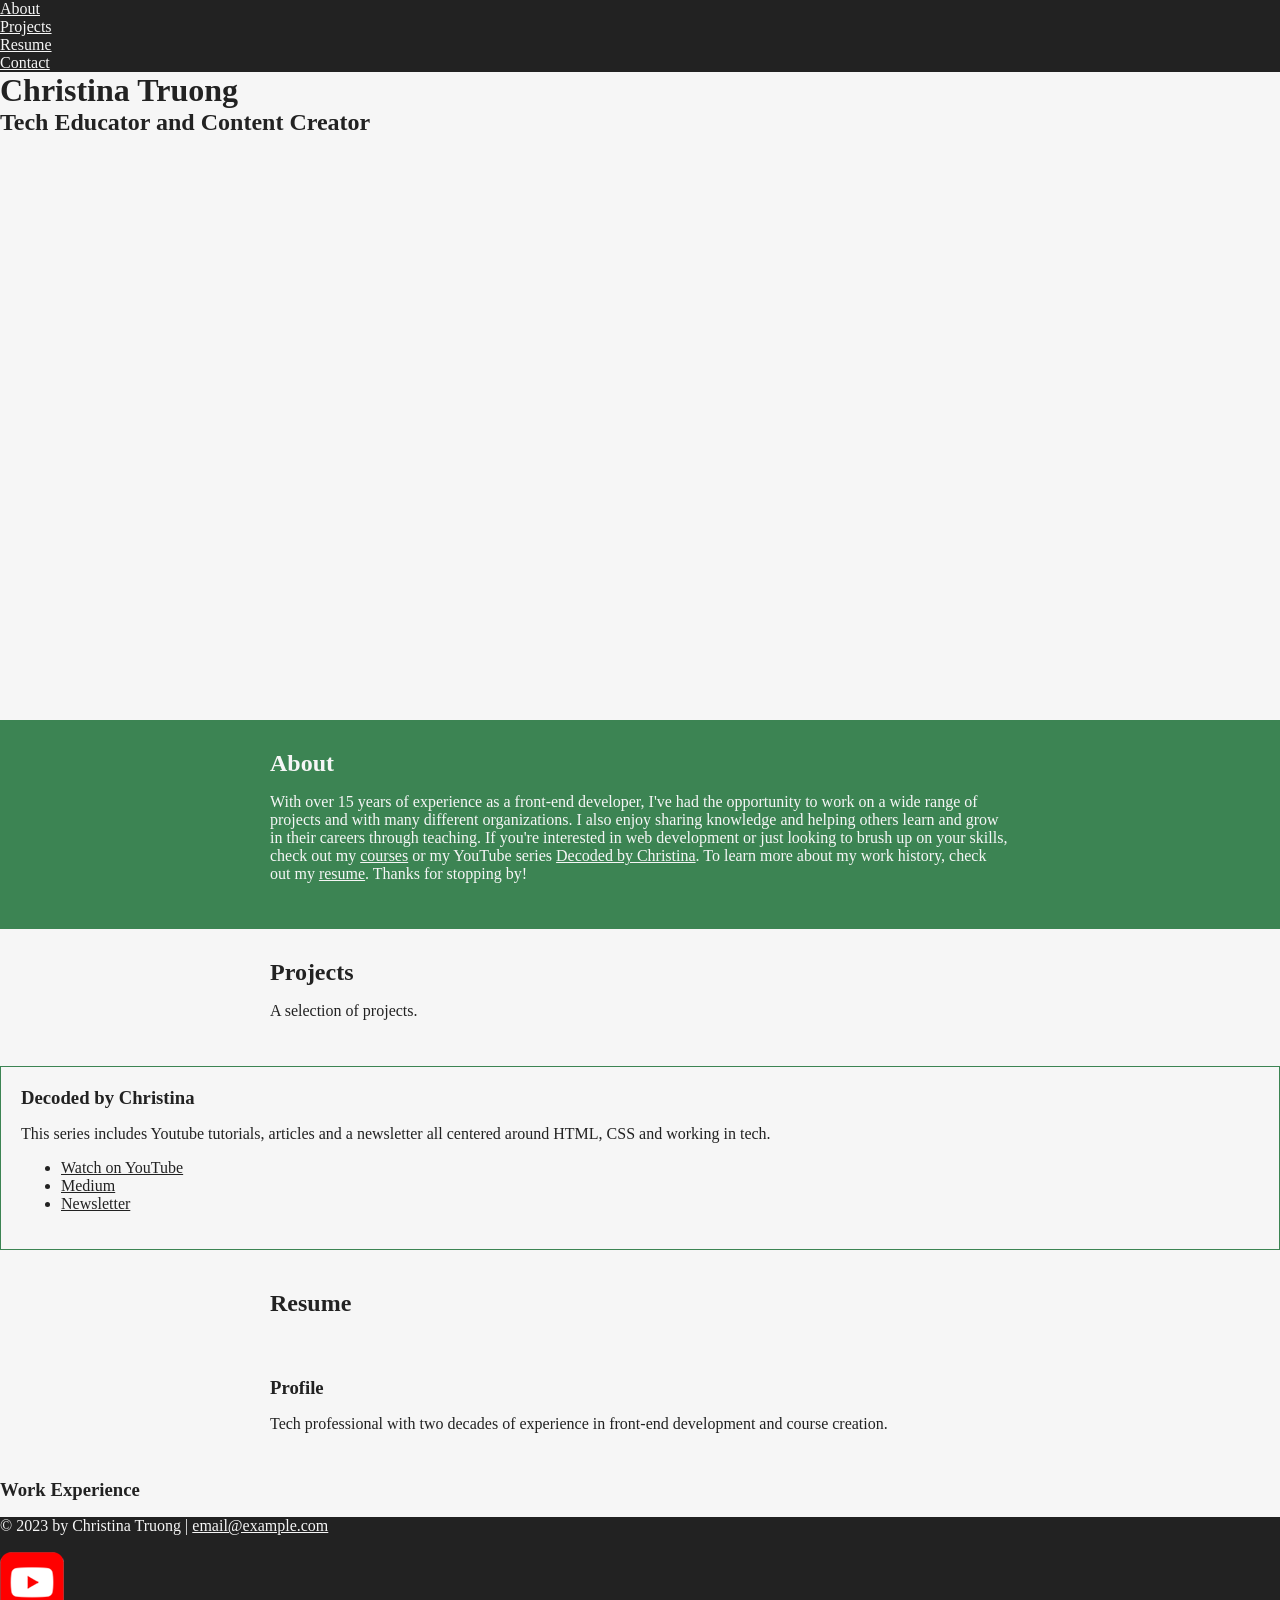
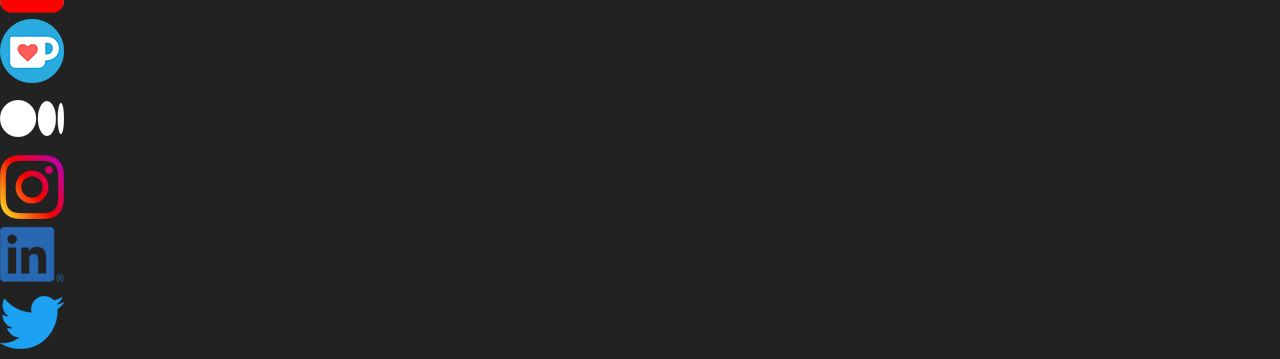
==== index.html @ a8a1fe9c "Added correct links for navigation." ====
<!doctype html>
<html lang="en">
  <head>
    <meta charset="UTF-8" />
    <meta name="viewport" content="width=device-width, initial-scale=1.0" />
    <title>Christina Truong, Tech Educator and Content Creator</title>
    <link rel="stylesheet" href="css/styles.css" />
  </head>
  <body class="home">
    <!-- //  INTRO  // -->
    <header>
      <!-- Start content edits below this line. -->
      <!-- Navigation -->
      <nav class="bg-dark">
        <!-- Your navigation links go here -->
        <ul class="list-reset">
          <li><a href="#about">About</a></li>
          <li><a href="#projects">Projects</a></li>
          <li><a href="#resume">Resume</a></li>
          <li><a href="#contact">Contact</a></li>
        </ul>
      </nav>
      <h1>Christina Truong</h1>
      <h2>Tech Educator and Content Creator</h2>

      <!-- End content edits here. -->
    </header>

    <!-- //  ABOUT ME  // -->
    <main>
      <section id="about" class="bg-primary">
        <div class="content-wrap">
          <h2>About</h2>
          <p>
            With over 15 years of experience as a front-end developer, I've had
            the opportunity to work on a wide range of projects and with many
            different organizations. I also enjoy sharing knowledge and helping
            others learn and grow in their careers through teaching. If you're
            interested in web development or just looking to brush up on your
            skills, check out my
            <a href="https://christinatruong.com/courses/" target="_blank"
              >courses</a
            >
            or my YouTube series
            <a href="https://www.youtube.com/@madebychristina" target="_blank"
              >Decoded by Christina</a
            >. To learn more about my work history, check out my
            <a href="resume.html"> resume</a>. Thanks for stopping by!
          </p>
        </div>
      </section>
    </main>
    <!--// projects //-->
    <section id="projects" class="content-wrap">
      <h2>Projects</h2>
      <p>A selection of projects.</p>
    </section>
    <!-- Project 1-->
    <section class="project-item">
      <imag
        srcset="images/project-decoded-youtube-500px.png,
    images/project-decoded-youtube-1000px.png 2x"
        src="images/project-decoded-youtube-500px.png"
        alt="Screenshot of my courses page"
      />
      <h3>Decoded by Christina</h3>
      <p>
        This series includes Youtube tutorials, articles and a newsletter all
        centered around HTML, CSS and working in tech.
      </p>
      <ul>
        <li>
          <a href="https://www.youtube.com/@madebychristina" target="_blank"
            >Watch on YouTube</a
          >
        </li>
        <li>
          <a href="https://medium.com/@christinatruong" target="_blank"
            >Medium</a
          >
        </li>
        <li>
          <a href="https://christinatruong.com/newsletter/" target="_blank"
            >Newsletter</a
          >
        </li>
      </ul>
    </section>
    <!--resume-->
    <section id="resume" class="bg-light content-wrap">
      <h2>Resume</h2>
    </section>
    <!--Profile-->
    <section id="profile" class="content-wrap">
      <h3>Profile</h3>
      <p>
        Tech professional with two decades of experience in front-end
        development and course creation.
      </p>
    </section>
    <!--work experience-->
    <section>
      <h3>Work Experience</h3>
    </section>

    <!-- //  FOOTER INFO, SOCIAL MEDIA  // -->
    <footer class="bg-dark">
      <p>
        © 2023 by Christina Truong |
        <a href="mailto:email@example.com">email@example.com</a>
      </p>

      <ul class="list-reset">
        <li>
          <a href="https://www.youtube.com/@madebychristina" target="_blank"
            ><img src="images/icon-logo-youtube.png" alt="My YouTube channel"
          /></a>
        </li>
        <li>
          <a href="https://ko-fi.com/christinatruong" target="_blank"
            ><img src="images/icon-logo-ko-fi.png" alt="My Ko-Fi homepage"
          /></a>
        </li>
        <li>
          <a href="https://medium.com/@christinatruong" target="_blank"
            ><img src="images/icon-logo-medium.png" alt="My Medium homepage"
          /></a>
        </li>
        <li>
          <a
            href="https://www.instagram.com/christina.is.online/"
            target="_blank"
            ><img src="images/icon-logo-instagram.png" alt="My Instagram"
          /></a>
        </li>
        <li>
          <a href="https://ca.linkedin.com/in/christinatruong" target="_blank"
            ><img src="images/icon-logo-linkedin.png" alt="My LinkedIn profile"
          /></a>
        </li>
        <li>
          <a href="https://twitter.com/christinatruong" target="_blank"
            ><img src="images/icon-logo-twitter.png" alt="My Twitter profile"
          /></a>
        </li>
      </ul>
    </footer>
  </body>
</html>
---- css/styles.css ----
/*
COLOR PALETTE

Dark green    #3c8453
Sandy beige   #bcaa96
Dark gray     #222222
Light gray    #d3d4d6
Off-white     #f6f6f6
*/

/* GLOBAL STYLES 
------------------------------------*/
/* Alternative box model */
html {
    box-sizing: border-box;
    height: 100%;
}

*,
*::before,
*::after {
    box-sizing: inherit;
}

body {
    margin: 0;
    padding: 0;
    height: 100%;
}
:root {
    --color-primary: #3c8453;
    --color-secondary: #bcaa96;
    --color-dark: #222222;
    --color-gray: #d3d4d6;
    --color-light: #f6f6f6;
}
    body {
        background: var(--color-light);
        color: var(--color-dark);
}
a {
    color: var(--color-dark);
}
.bg-dark {                            
    background: var(--color-dark);   
    color: var(--color-light);       
}
.bg-light {                         
    background: var(--color-light);  
    color: var(--color-dark);
}
.bg-primary {                         
    background: var(--color-primary); 
    color: var(--color-light);       
}

.bg-dark a,                          
.bg-primary a {                       
    color: var(--color-light);
}
.list-reset {
    list-style-type: none;
    margin: 0;
    padding: 0;
}
.content-wrap {
    max-width: 800px;
    margin: 0 auto;
    padding: 30px;
}
h1,
h2,
h3,
h4 {
    margin: 0;
}

/* HOME
------------------------------------*/
.home header {
    height: 80%;
    background-position: top right;
    background-size: cover;
}


/* RESUME
------------------------------------*/

/* Profile
------------------------------------*/


/* Projects
------------------------------------*/
.project-item {
    border: 1px solid var(--color-primary);
    padding: 20px;
    margin-bottom: 10px;
}

/* Work Experience
------------------------------------*/

/* Education
------------------------------------*/


/* FOOTER
------------------------------------*/
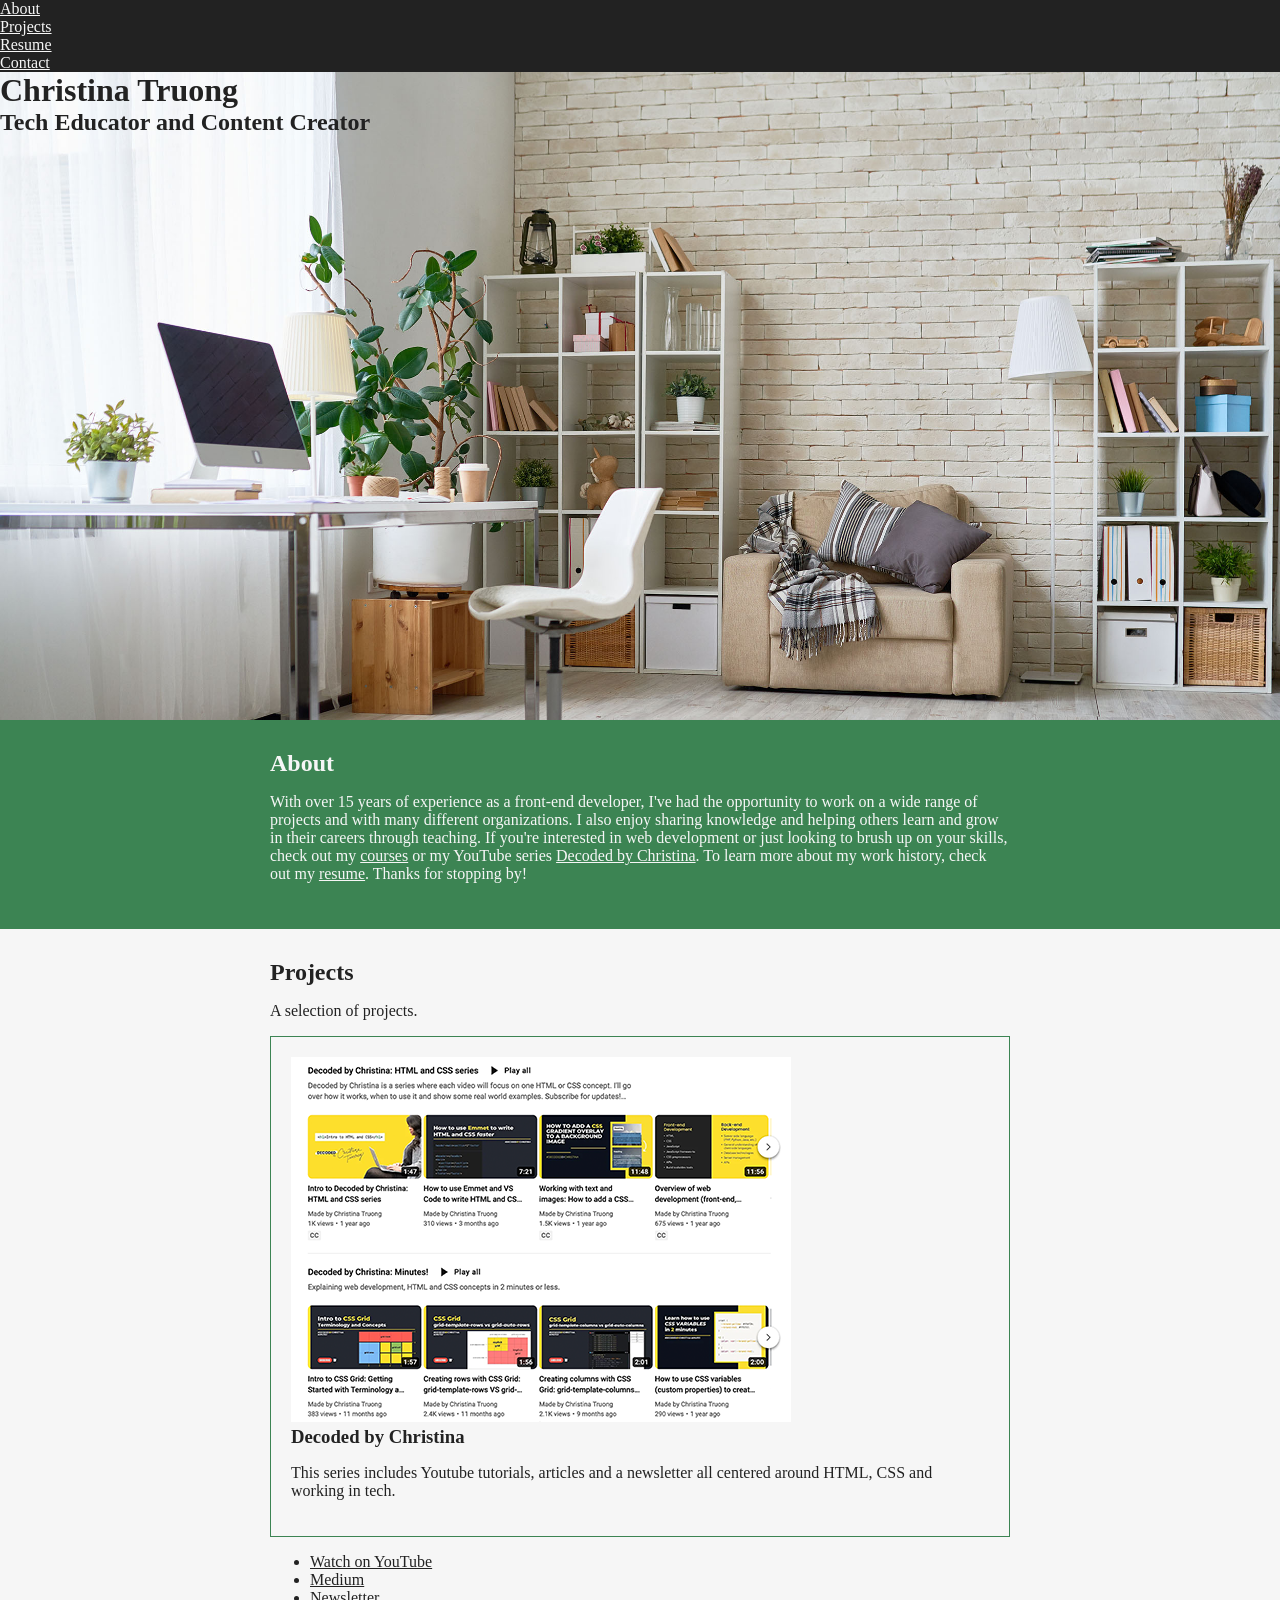
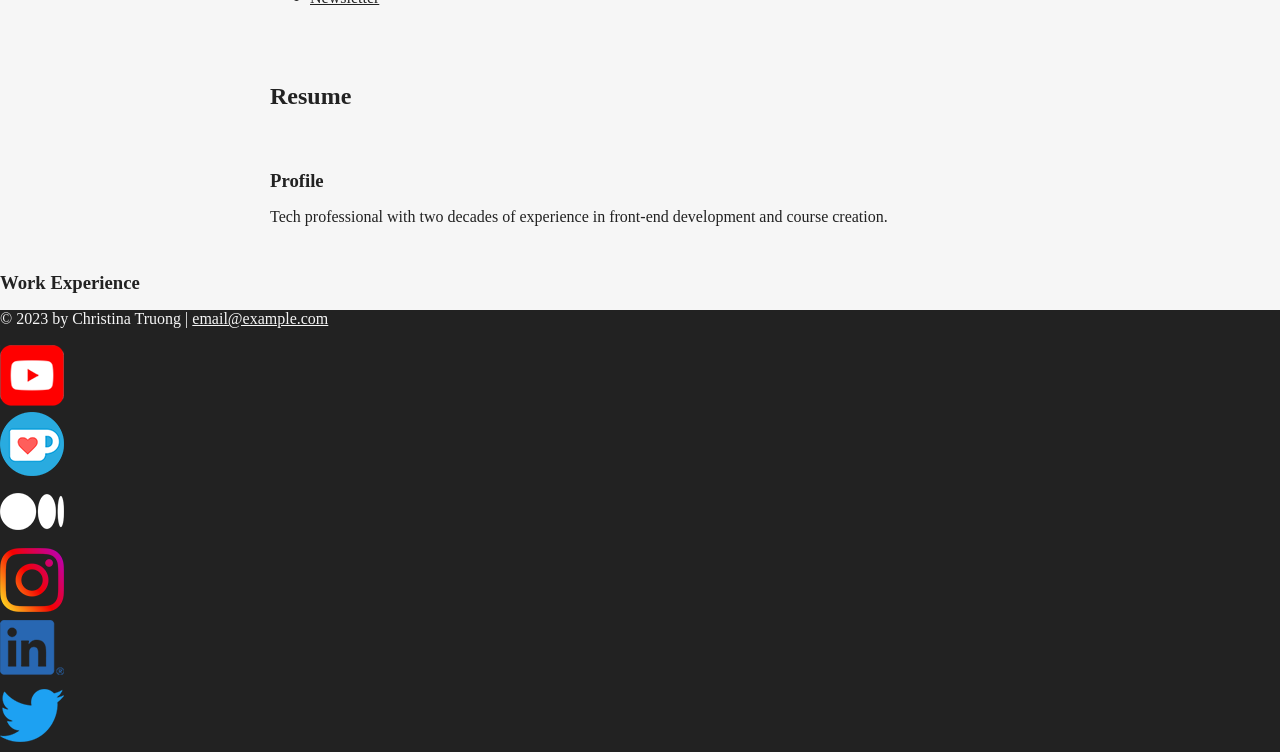
==== commit 3806fdd8: "Added project layout improvements and image styling" ====
--- a/index.html
+++ b/index.html
@@ -54,20 +54,23 @@
     <section id="projects" class="content-wrap">
       <h2>Projects</h2>
       <p>A selection of projects.</p>
-    </section>
-    <!-- Project 1-->
-    <section class="project-item">
-      <imag
-        srcset="images/project-decoded-youtube-500px.png,
-    images/project-decoded-youtube-1000px.png 2x"
-        src="images/project-decoded-youtube-500px.png"
-        alt="Screenshot of my courses page"
-      />
-      <h3>Decoded by Christina</h3>
-      <p>
-        This series includes Youtube tutorials, articles and a newsletter all
-        centered around HTML, CSS and working in tech.
-      </p>
+
+      <!-- Project 1-->
+      <section class="project-item">
+        <img
+          srcset="
+            images/project-decoded-youtube-500px.png  1x,
+            images/project-decoded-youtube-1000px.png 2x
+          "
+          src="images/project-decoded-youtube-500px.png"
+          alt="Screenshot of my courses page"
+        />
+        <h3>Decoded by Christina</h3>
+        <p>
+          This series includes Youtube tutorials, articles and a newsletter all
+          centered around HTML, CSS and working in tech.
+        </p>
+      </section>
       <ul>
         <li>
           <a href="https://www.youtube.com/@madebychristina" target="_blank"
--- a/css/styles.css
+++ b/css/styles.css
@@ -79,6 +79,7 @@
 ------------------------------------*/
 .home header {
     height: 80%;
+    background-image: url("../images/bg-home-office-studio.jpg");
     background-position: top right;
     background-size: cover;
 }
@@ -98,6 +99,10 @@
     padding: 20px;
     margin-bottom: 10px;
 }
+.project-item img {
+    max-width: 100%;
+    height: auto;
+}
 
 /* Work Experience
 ------------------------------------*/
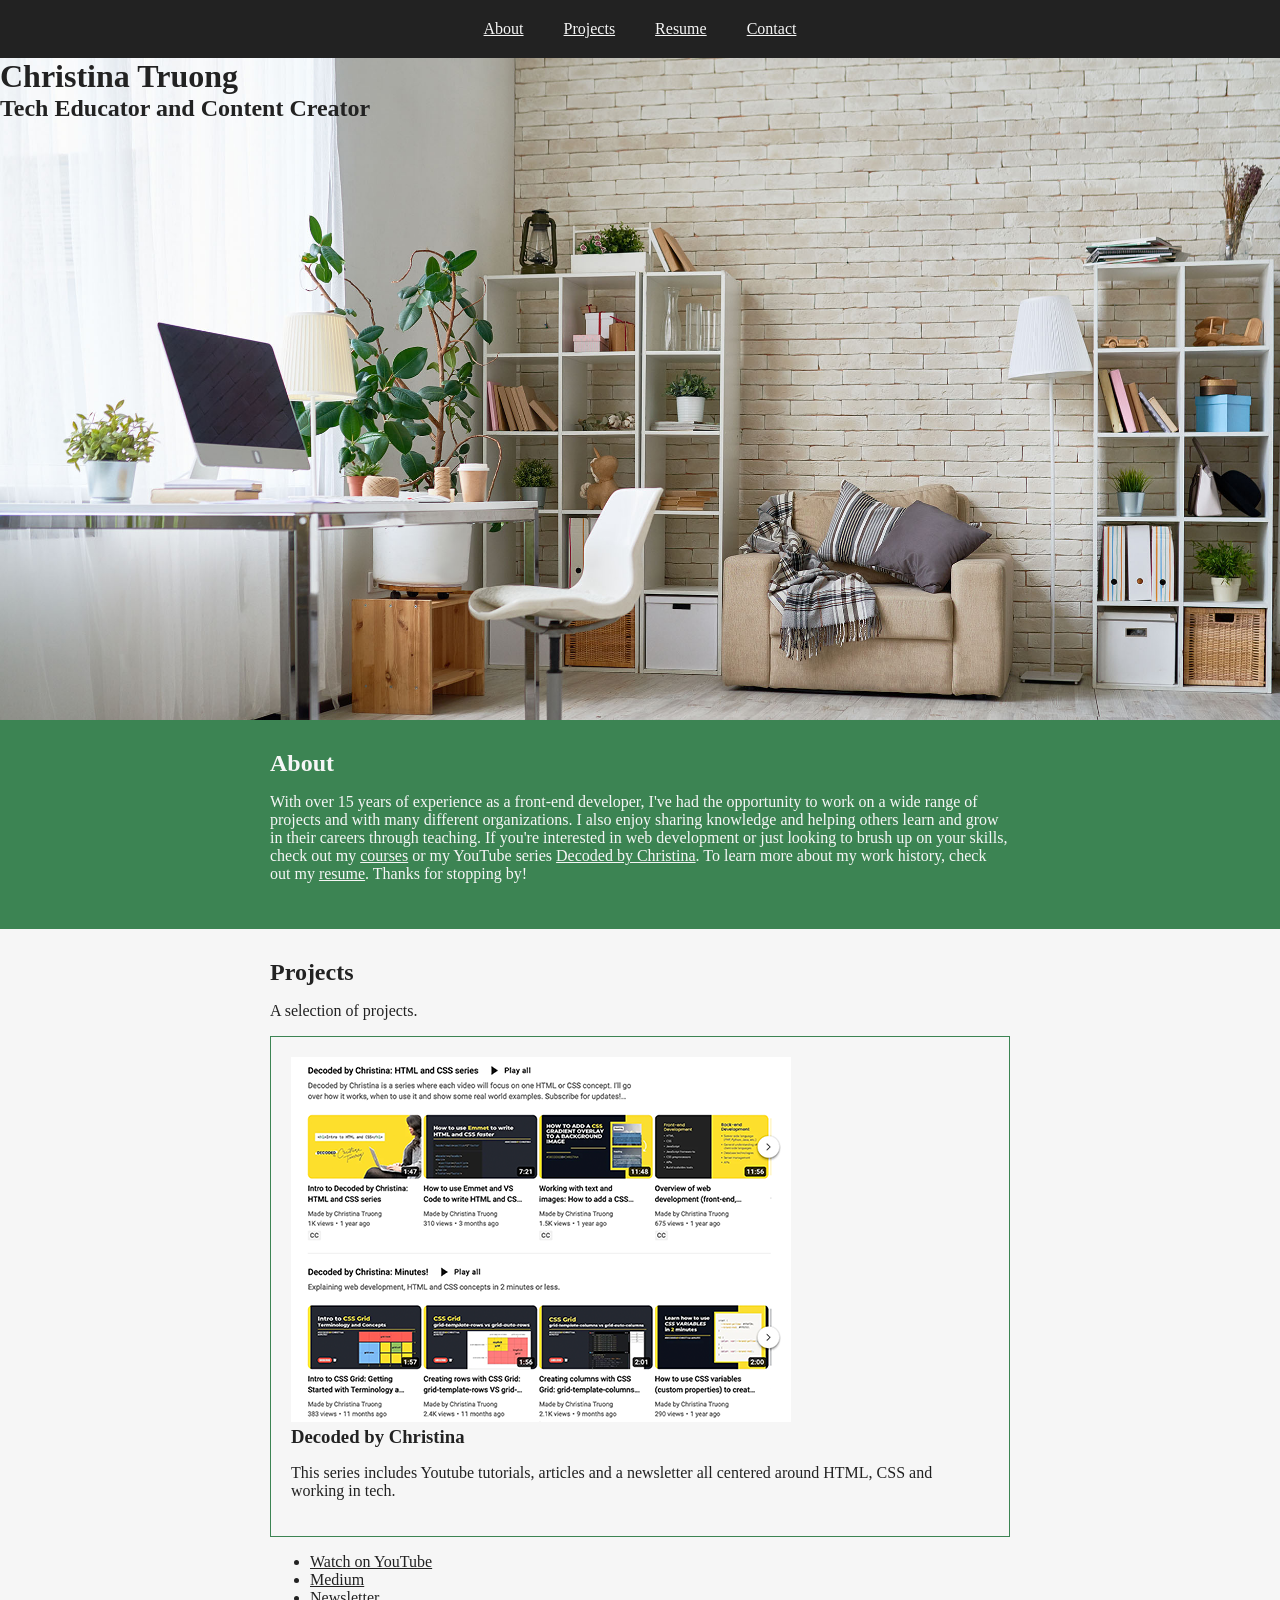
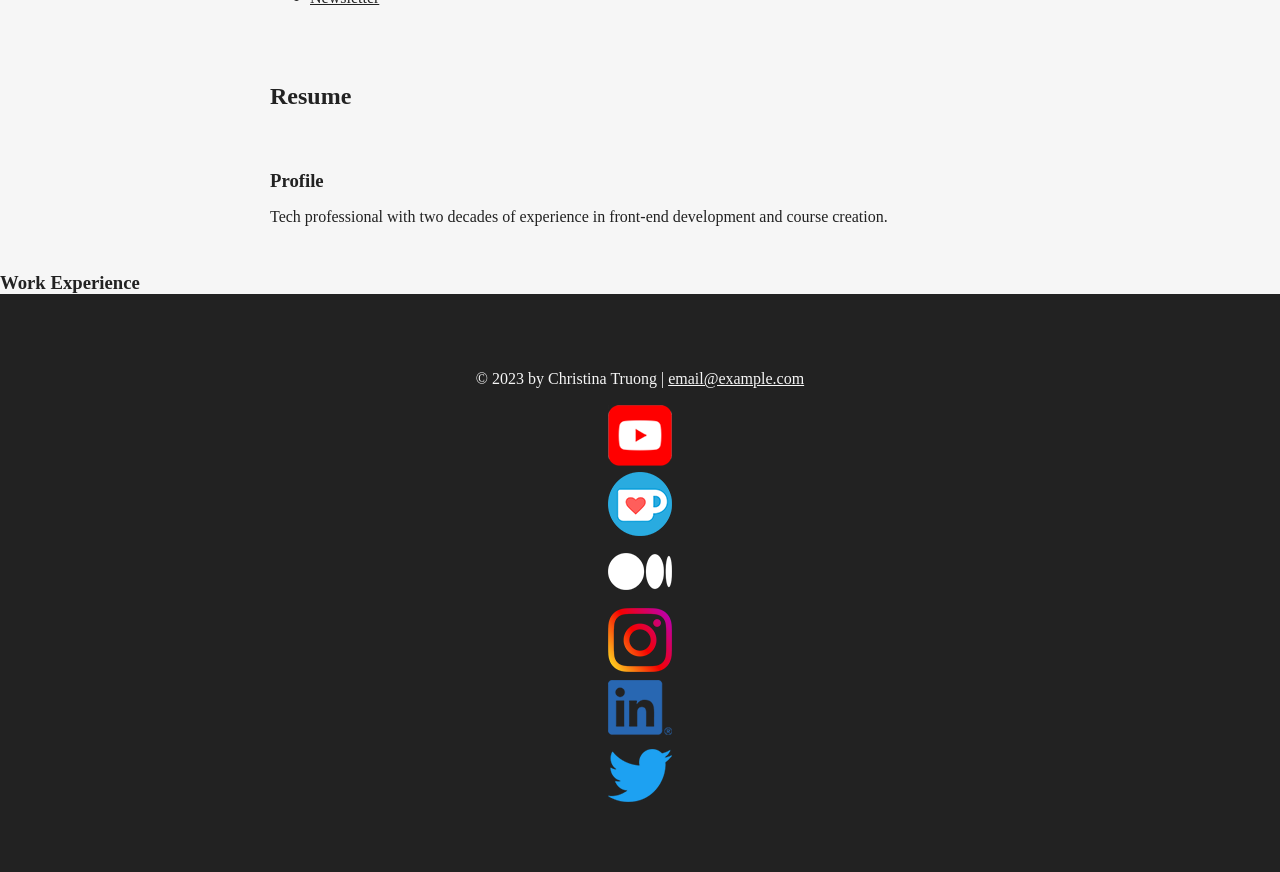
==== commit dddd7ff6: "Added Flexbox layout to navigation and social media lists Added horizontal alignment to navigation l" ====
--- a/index.html
+++ b/index.html
@@ -13,7 +13,7 @@
       <!-- Navigation -->
       <nav class="bg-dark">
         <!-- Your navigation links go here -->
-        <ul class="list-reset">
+        <ul class="list-reset nav-list">
           <li><a href="#about">About</a></li>
           <li><a href="#projects">Projects</a></li>
           <li><a href="#resume">Resume</a></li>
@@ -113,7 +113,7 @@
         <a href="mailto:email@example.com">email@example.com</a>
       </p>
 
-      <ul class="list-reset">
+      <ul class="list-reset social-list">
         <li>
           <a href="https://www.youtube.com/@madebychristina" target="_blank"
             ><img src="images/icon-logo-youtube.png" alt="My YouTube channel"
--- a/css/styles.css
+++ b/css/styles.css
@@ -83,6 +83,15 @@
     background-position: top right;
     background-size: cover;
 }
+.nav-list {
+  display: flex;
+  justify-content: center;
+}
+
+.nav-list a {
+  display: inline-block;
+  padding: 20px;
+}
 
 
 /* RESUME
@@ -113,3 +122,18 @@
 
 /* FOOTER
 ------------------------------------*/
+footer {
+  text-align: center;
+  padding: 60px;
+}
+
+/* Social media links */
+.socials-list {
+  display: flex;
+  justify-content: center;
+}
+
+.socials-list img {
+  width: 35px;
+  margin: 15px;
+}
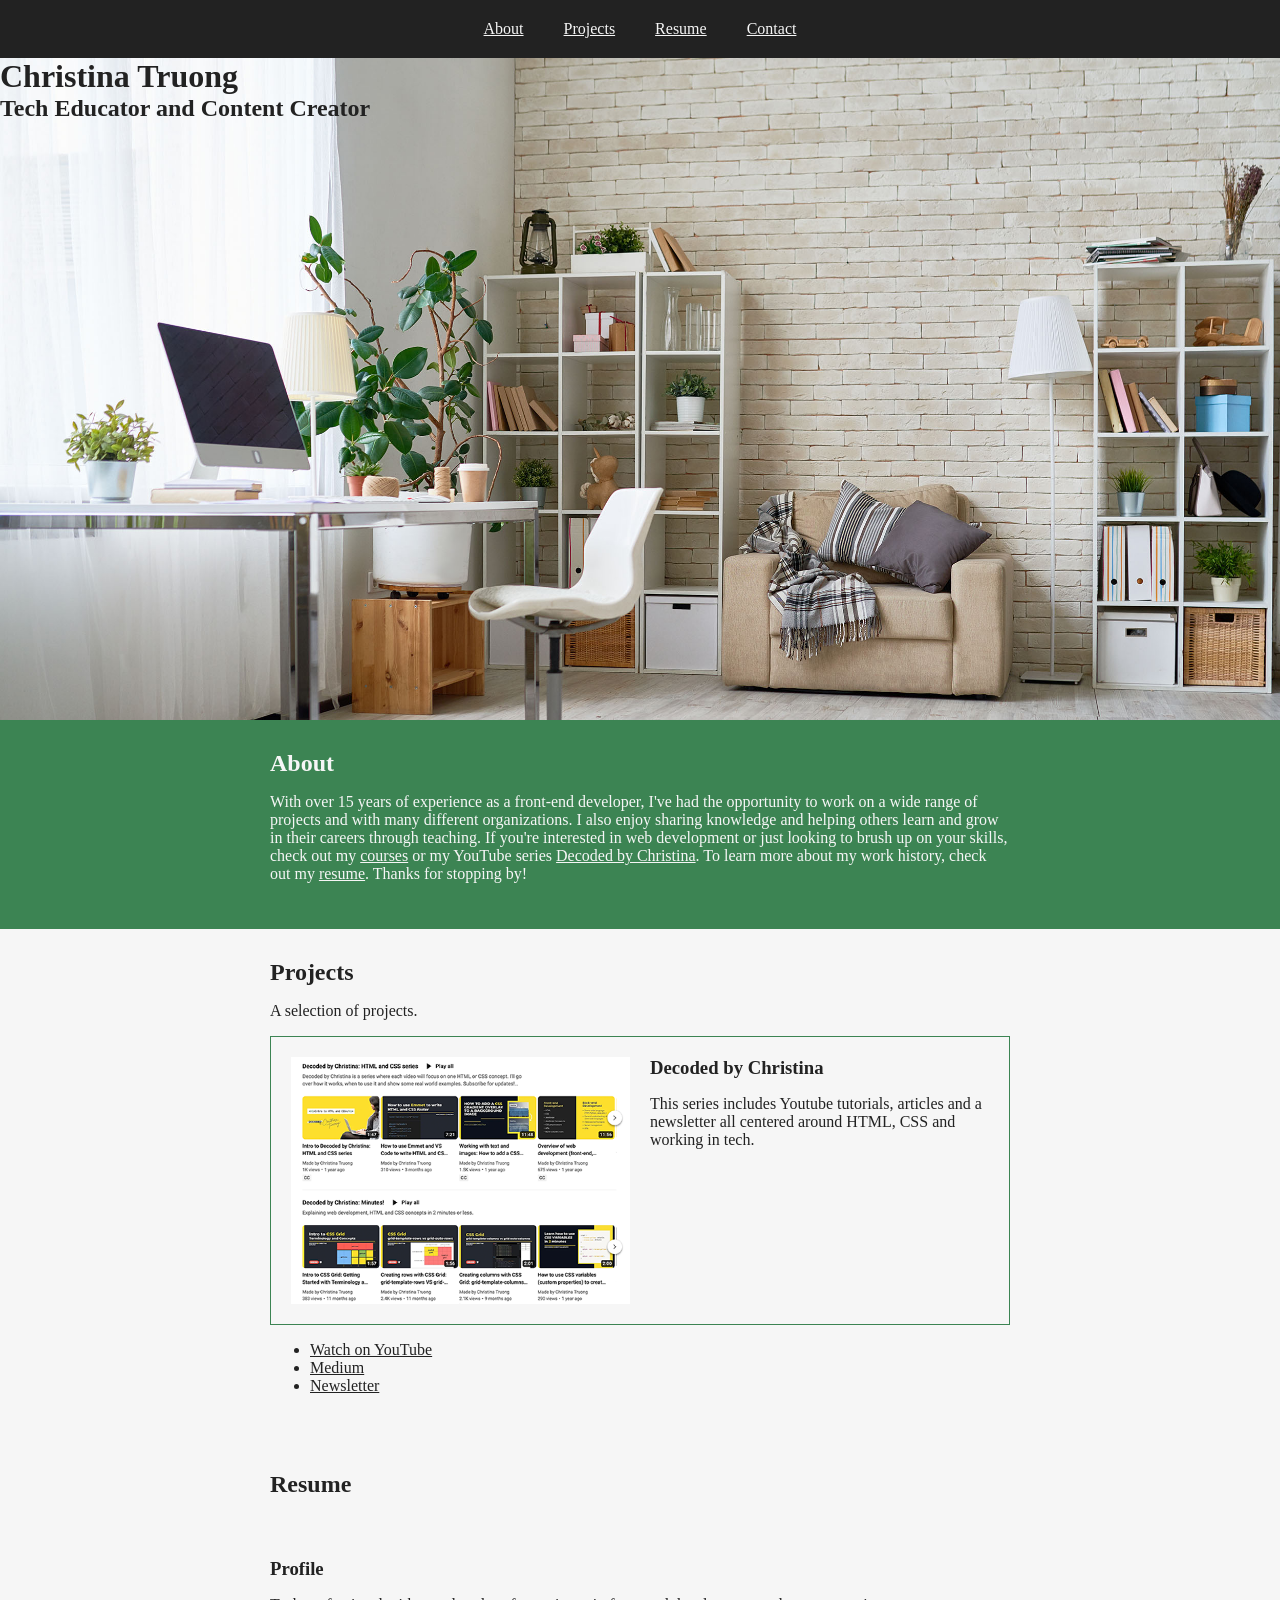
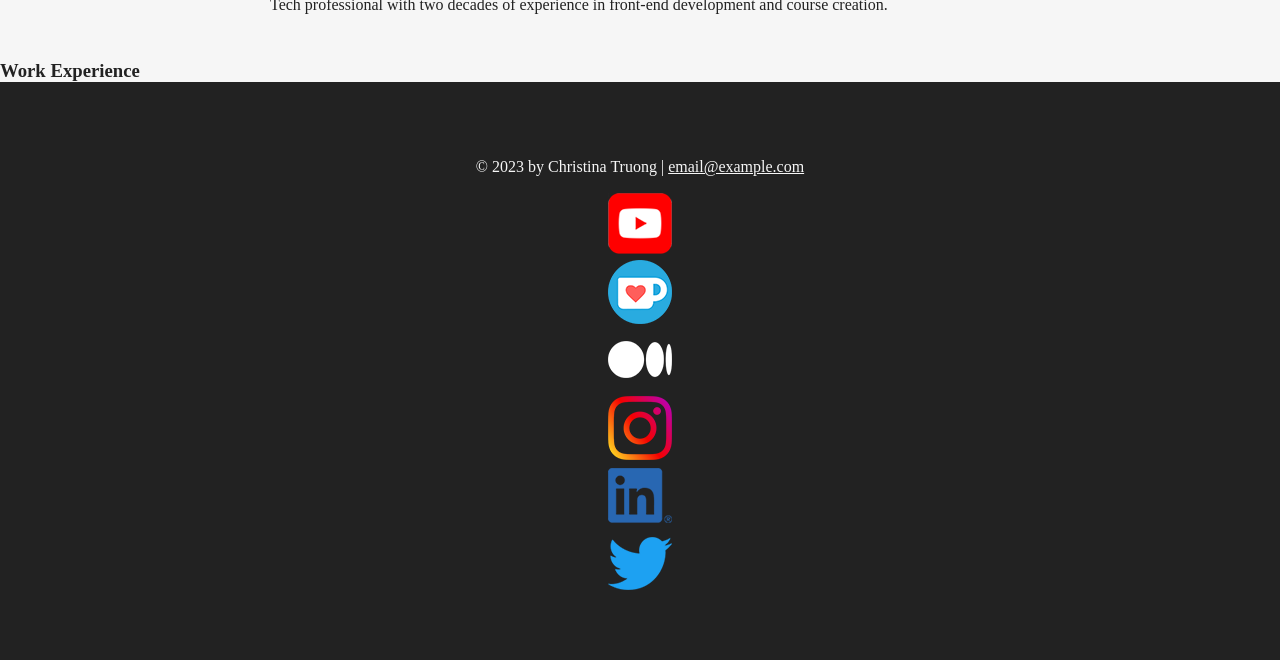
==== commit 29298c85: "Added project details containers to project items Added a two-column CSS Grid layout to project item" ====
--- a/index.html
+++ b/index.html
@@ -65,6 +65,7 @@
           src="images/project-decoded-youtube-500px.png"
           alt="Screenshot of my courses page"
         />
+        <div class="project-details">
         <h3>Decoded by Christina</h3>
         <p>
           This series includes Youtube tutorials, articles and a newsletter all
@@ -79,15 +80,16 @@
         </li>
         <li>
           <a href="https://medium.com/@christinatruong" target="_blank"
-            >Medium</a
-          >
+            >Medium
+            </a>
         </li>
         <li>
           <a href="https://christinatruong.com/newsletter/" target="_blank"
-            >Newsletter</a
-          >
+            >Newsletter
+            </a>
         </li>
       </ul>
+    </div>
     </section>
     <!--resume-->
     <section id="resume" class="bg-light content-wrap">
--- a/css/styles.css
+++ b/css/styles.css
@@ -112,7 +112,15 @@
     max-width: 100%;
     height: auto;
 }
+.project-item {
+  display: grid;
+  grid-template-columns: repeat(2, 1fr);
+  column-gap: 20px;
+}
 
+.project-item img {
+  width: 100%;
+}
 /* Work Experience
 ------------------------------------*/
 
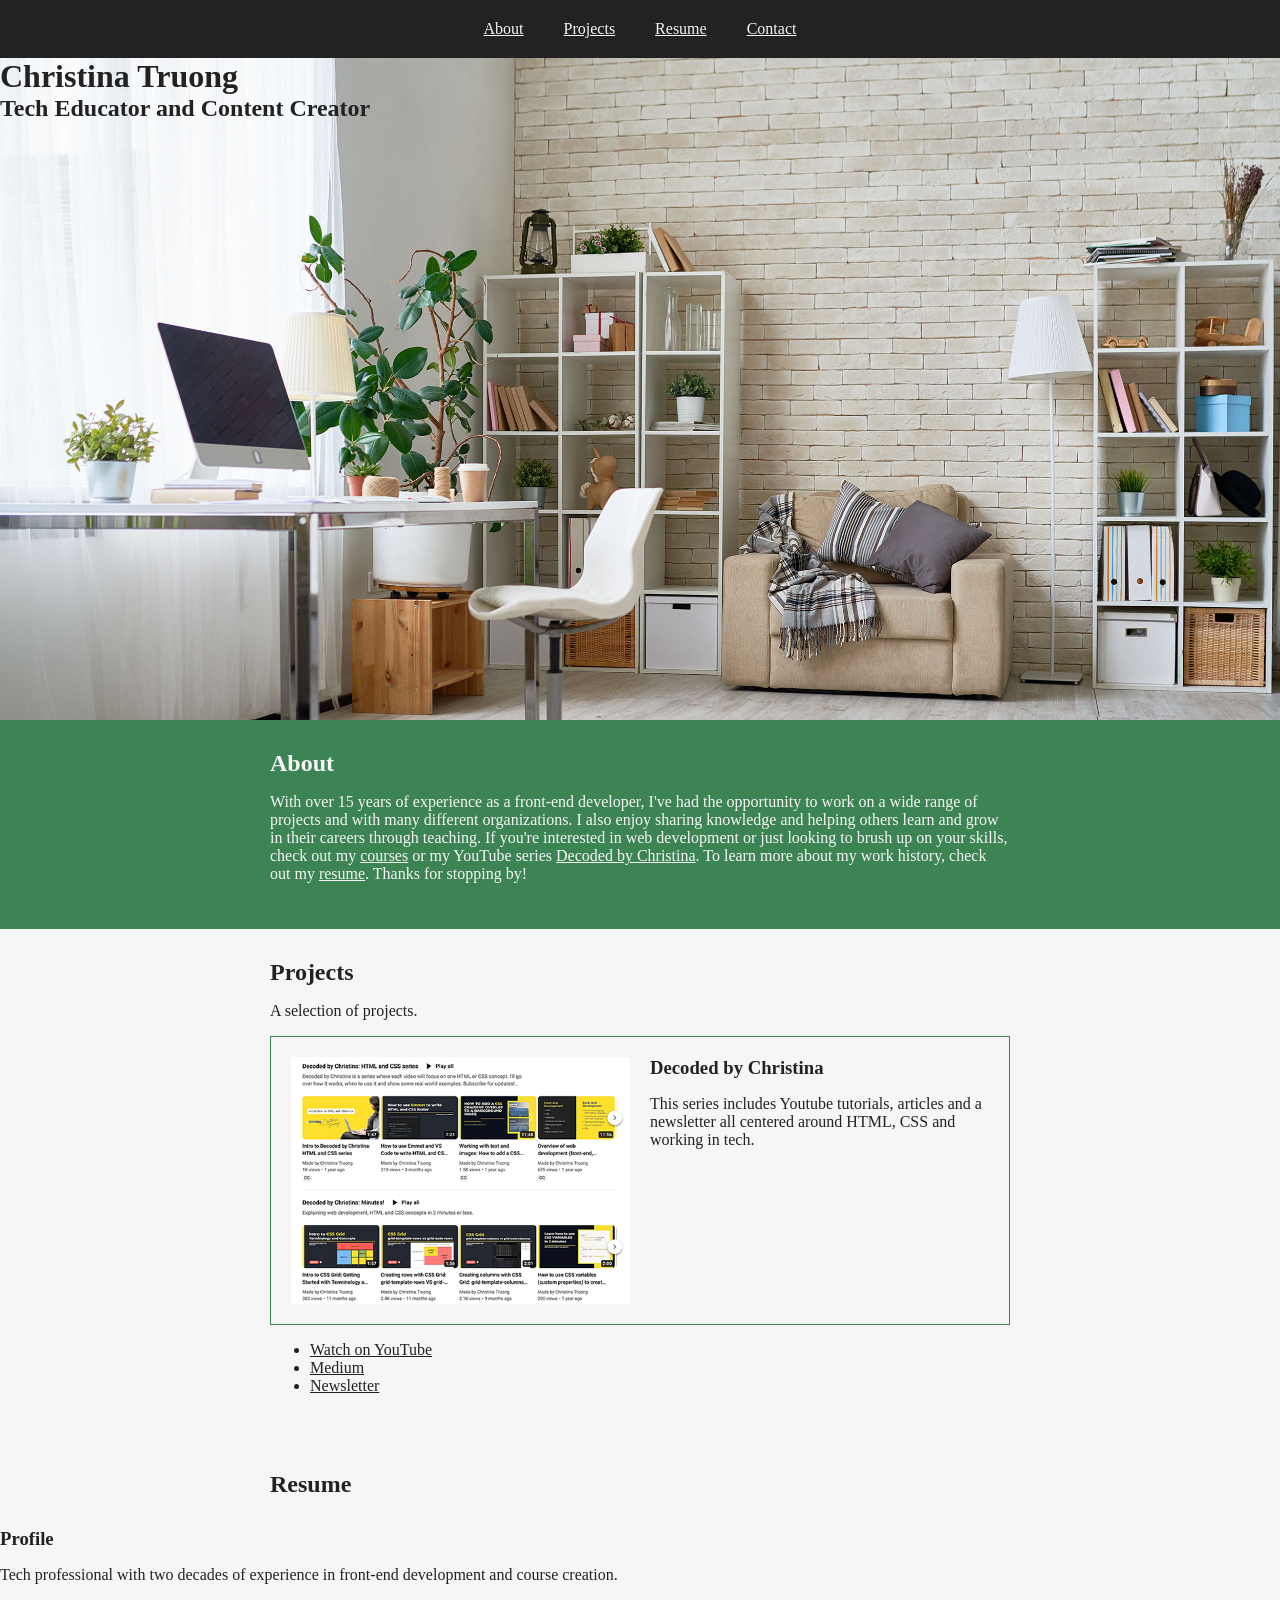
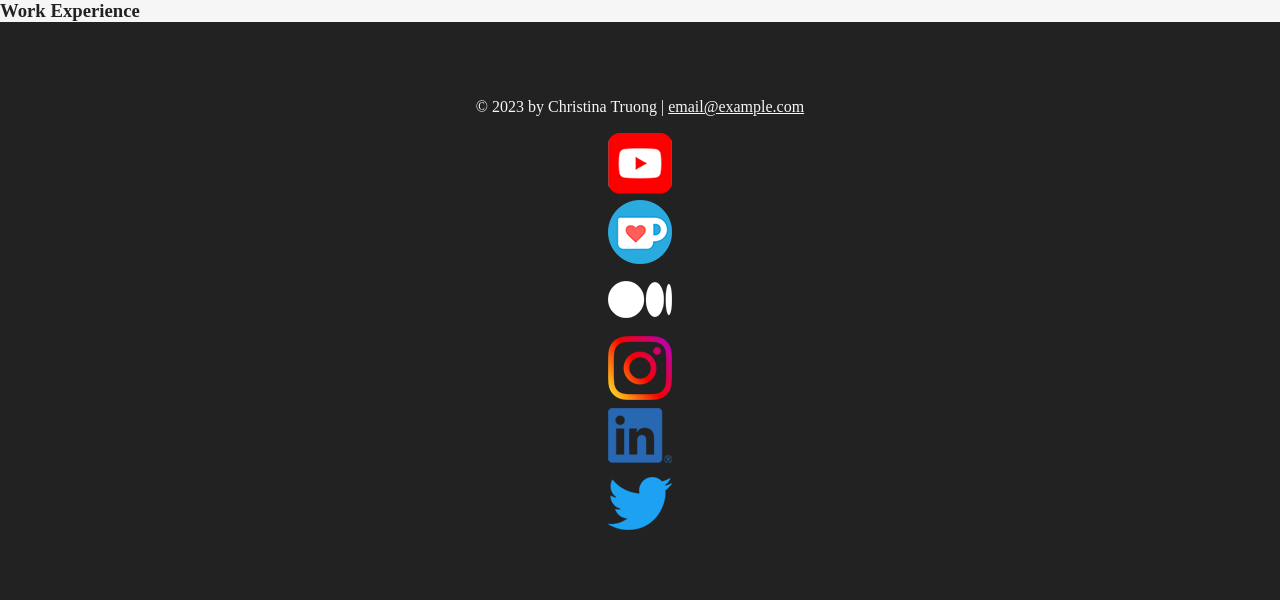
==== commit b057c7da: "Added a resume container for grid layout Added profile, work experience, and education classes Added" ====
--- a/index.html
+++ b/index.html
@@ -94,9 +94,11 @@
     <!--resume-->
     <section id="resume" class="bg-light content-wrap">
       <h2>Resume</h2>
+      <div class="resume-container">
+      </div>
     </section>
     <!--Profile-->
-    <section id="profile" class="content-wrap">
+    <section class="profile" class="content-wrap">
       <h3>Profile</h3>
       <p>
         Tech professional with two decades of experience in front-end
@@ -104,7 +106,7 @@
       </p>
     </section>
     <!--work experience-->
-    <section>
+    <section class="work experience">
       <h3>Work Experience</h3>
     </section>
 
--- a/css/styles.css
+++ b/css/styles.css
@@ -96,6 +96,14 @@
 
 /* RESUME
 ------------------------------------*/
+.resume.content-wrap {
+  max-width: 1000px;
+}
+
+.resume-container {
+  display: grid;
+  grid-template-columns: 1fr 2fr;
+}
 
 /* Profile
 ------------------------------------*/
@@ -123,6 +131,10 @@
 }
 /* Work Experience
 ------------------------------------*/
+.work-experience {
+  grid-row: 1 / 3;
+  grid-column: 2 / 3;
+}
 
 /* Education
 ------------------------------------*/
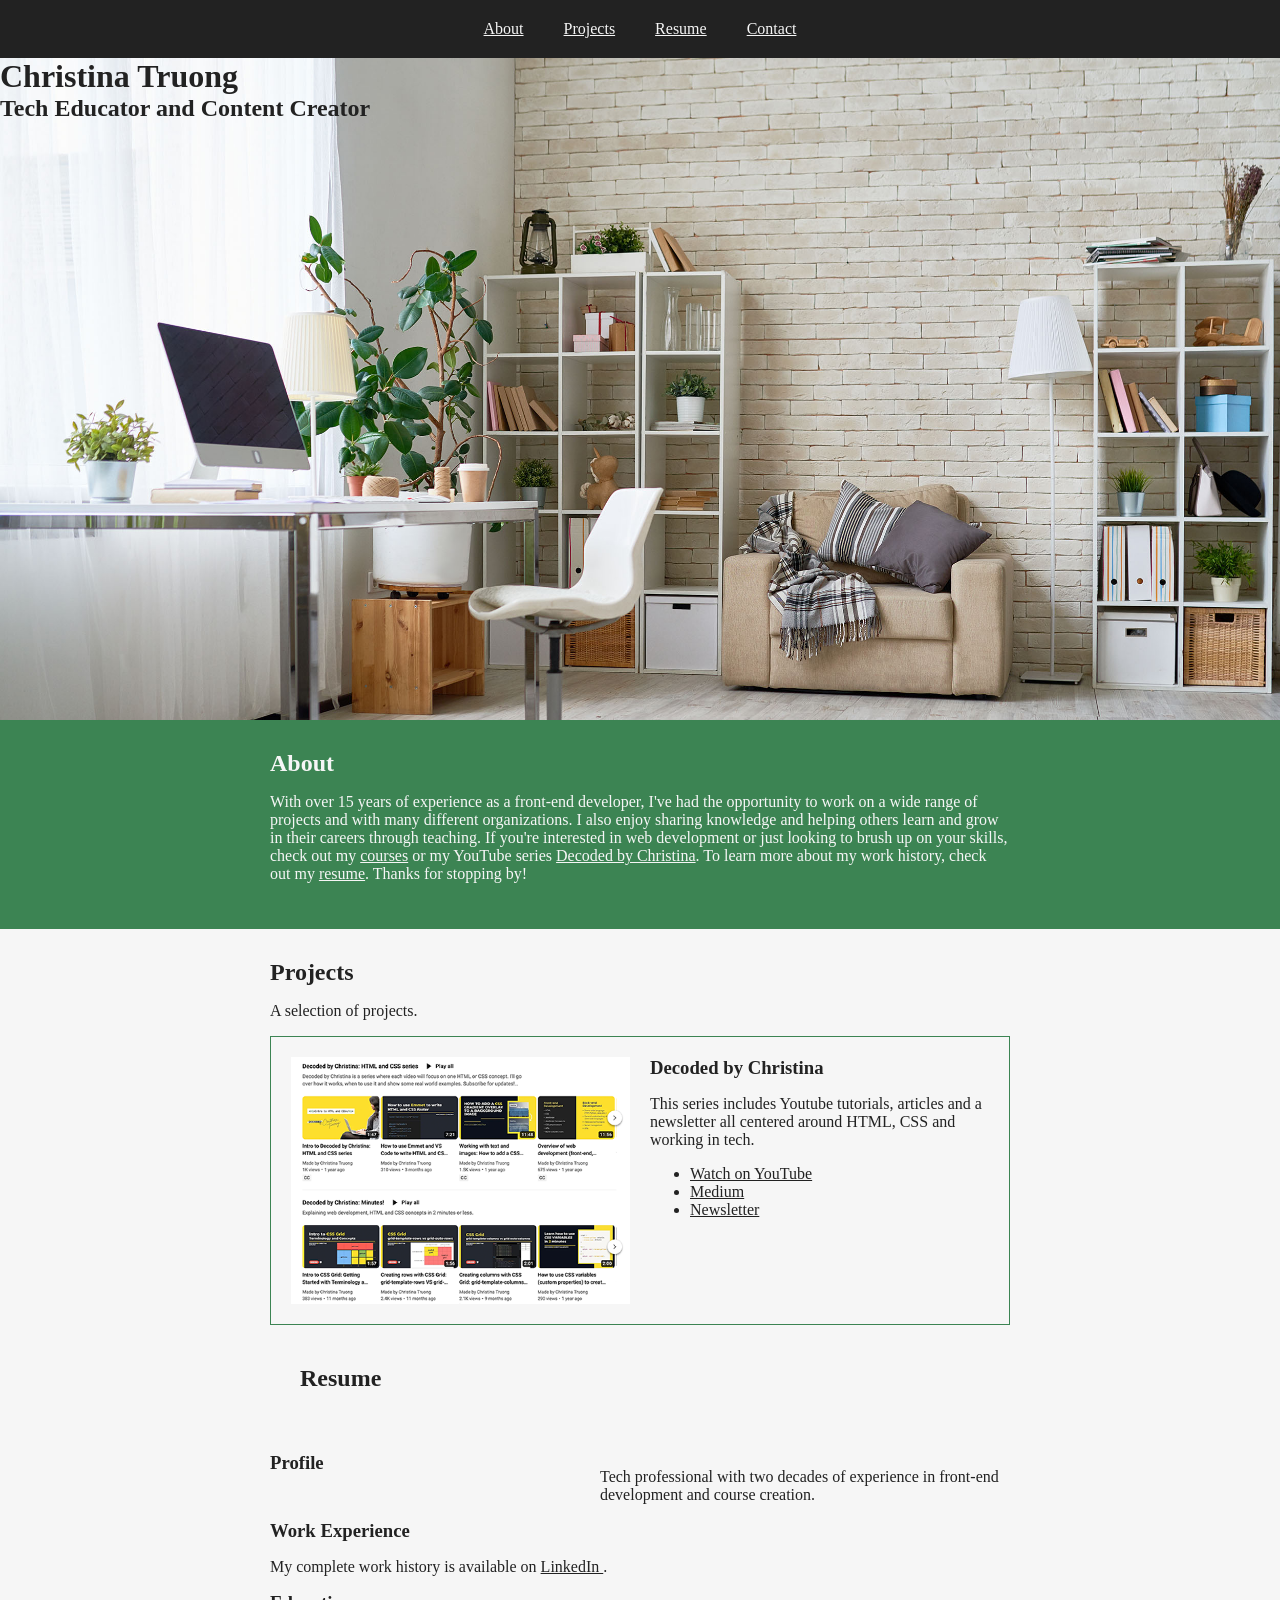
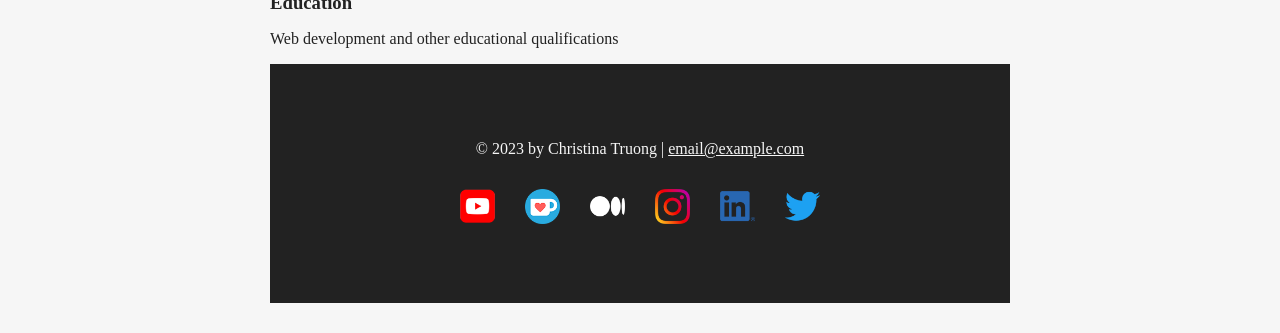
==== commit ee72f28e: "Fixed project details container markup Added project details containers to project items Added a two" ====
--- a/index.html
+++ b/index.html
@@ -71,34 +71,33 @@
           This series includes Youtube tutorials, articles and a newsletter all
           centered around HTML, CSS and working in tech.
         </p>
+        <ul>
+          <li>
+            <a href="https://www.youtube.com/@madebychristina" target="_blank"
+              >Watch on YouTube</a
+            >
+          </li>
+          <li>
+            <a href="https://medium.com/@christinatruong" target="_blank"
+              >Medium</a
+            >
+          </li>
+          <li>
+            <a href="https://bychristina.substack.com/" target="_blank"
+              >Newsletter
+              </a>
+            </li>
+          </ul>
       </section>
-      <ul>
-        <li>
-          <a href="https://www.youtube.com/@madebychristina" target="_blank"
-            >Watch on YouTube</a
-          >
-        </li>
-        <li>
-          <a href="https://medium.com/@christinatruong" target="_blank"
-            >Medium
-            </a>
-        </li>
-        <li>
-          <a href="https://christinatruong.com/newsletter/" target="_blank"
-            >Newsletter
-            </a>
-        </li>
-      </ul>
-    </div>
-    </section>
     <!--resume-->
-    <section id="resume" class="bg-light content-wrap">
+    <section id="resume" class="resume bg-light content-wrap">
       <h2>Resume</h2>
       <div class="resume-container">
       </div>
     </section>
     <!--Profile-->
-    <section class="profile" class="content-wrap">
+    <section class="profile">
+      <section class="resume-container">
       <h3>Profile</h3>
       <p>
         Tech professional with two decades of experience in front-end
@@ -108,8 +107,19 @@
     <!--work experience-->
     <section class="work experience">
       <h3>Work Experience</h3>
+      <p>
+        My complete work history is available on
+        <a href="https://ca.linkedin.com/in/christinatruong" target="_blank">
+          LinkedIn
+        </a>.
+      </p>
     </section>
-
+ <!-- Education -->
+  <div section class="education">
+      <h3>Education</h3>
+      <p>Web development and other educational qualifications</p>
+  </div>
+</section>
     <!-- //  FOOTER INFO, SOCIAL MEDIA  // -->
     <footer class="bg-dark">
       <p>
@@ -117,7 +127,7 @@
         <a href="mailto:email@example.com">email@example.com</a>
       </p>
 
-      <ul class="list-reset social-list">
+      <ul class="list-reset socials-list">
         <li>
           <a href="https://www.youtube.com/@madebychristina" target="_blank"
             ><img src="images/icon-logo-youtube.png" alt="My YouTube channel"
--- a/css/styles.css
+++ b/css/styles.css
@@ -98,11 +98,13 @@
 ------------------------------------*/
 .resume.content-wrap {
   max-width: 1000px;
+  margin-bottom: 30px;
 }
 
 .resume-container {
   display: grid;
-  grid-template-columns: 1fr 2fr;
+  grid-template-columns: 300px 1fr;
+  gap: 30px;
 }
 
 /* Profile
@@ -112,6 +114,7 @@
 /* Projects
 ------------------------------------*/
 .project-item {
+    display: grid;
     border: 1px solid var(--color-primary);
     padding: 20px;
     margin-bottom: 10px;
@@ -126,9 +129,6 @@
   column-gap: 20px;
 }
 
-.project-item img {
-  width: 100%;
-}
 /* Work Experience
 ------------------------------------*/
 .work-experience {
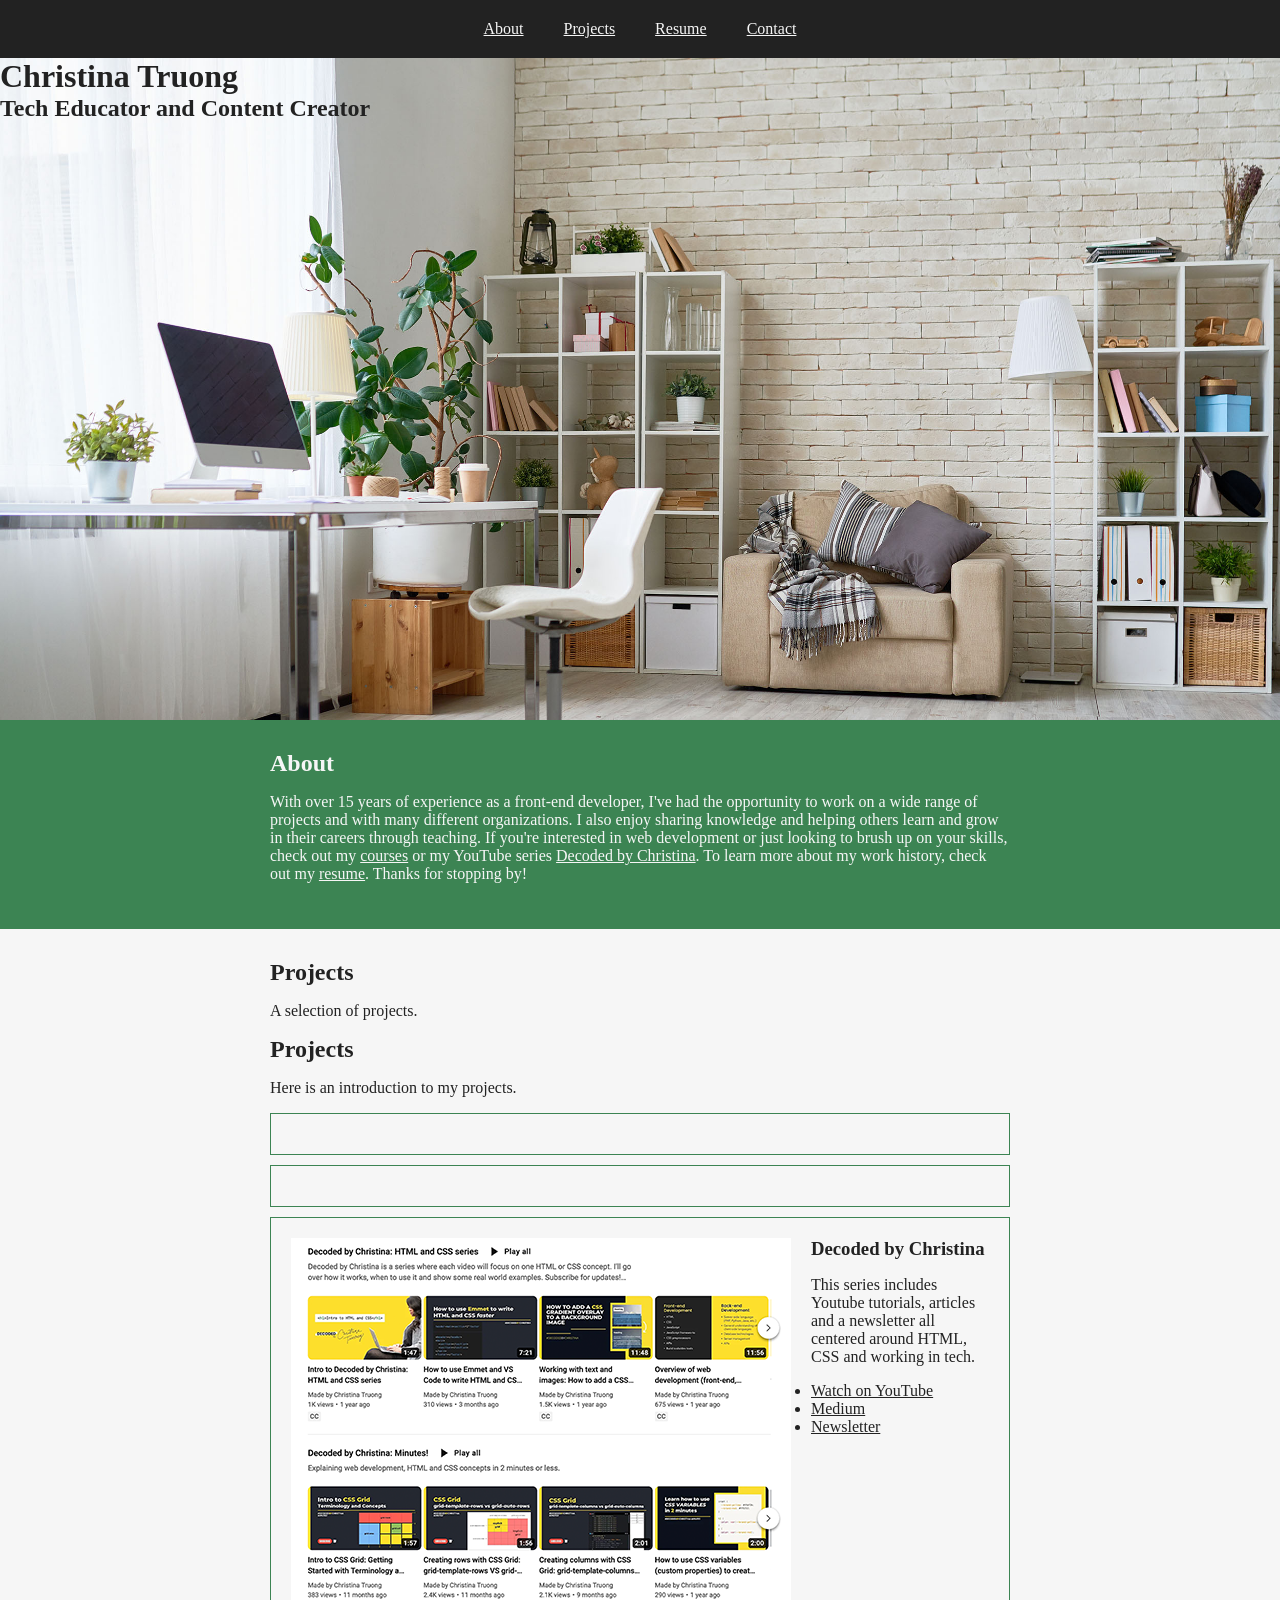
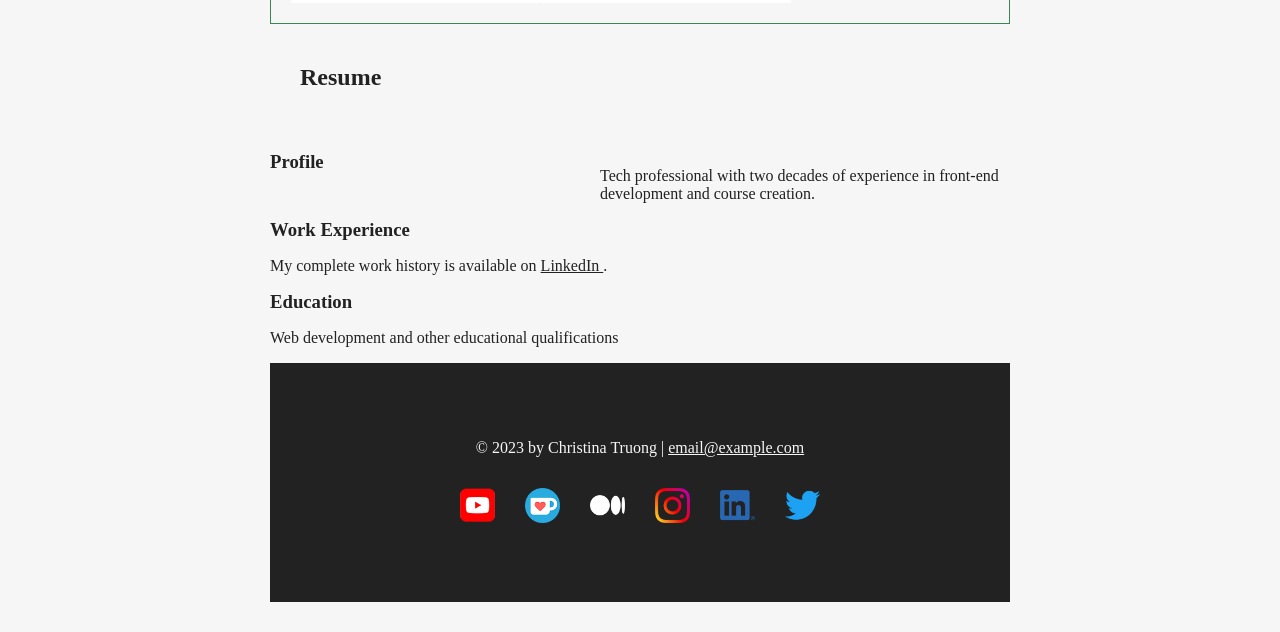
==== commit 05e38e9f: "Add responsive media queries for project section and download button Add responsive float layout for" ====
--- a/index.html
+++ b/index.html
@@ -54,6 +54,27 @@
     <section id="projects" class="content-wrap">
       <h2>Projects</h2>
       <p>A selection of projects.</p>
+      <section class="projects">
+  <h2>Projects</h2>
+  <p>Here is an introduction to my projects.</p>
+
+  <!-- Start grid wrapper -->
+  <div class="project-wrapper">
+
+    <div class="project-item">
+      <!-- First project content -->
+    </div>
+
+    <div class="project-item">
+      <!-- Second project content -->
+    </div>
+
+    <!-- Add any remaining project items here -->
+
+  </div>
+  <!-- End grid wrapper -->
+
+</section>
 
       <!-- Project 1-->
       <section class="project-item">
--- a/css/styles.css
+++ b/css/styles.css
@@ -128,6 +128,51 @@
   grid-template-columns: repeat(2, 1fr);
   column-gap: 20px;
 }
+@media screen and (min-width: 860px) {
+  /* Styles for screens 860px and wider */
+}
+
+@media screen and (max-width: 859px) {
+  /* Styles for screens 859px and narrower */
+}
+/* Large screens: 860px and wider */
+@media screen and (min-width: 860px) {
+  .project-item {
+    display: flow-root;
+  }
+
+  .project-item img {
+    float: left;
+    margin-right: 20px;
+  }
+}
+
+/* Medium screens: 650px–859px */
+@media screen and (min-width: 650px) and (max-width: 859px) {
+  .project-wrapper {
+    display: grid;
+    grid-template-columns: repeat(2, 1fr);
+    column-gap: 20px;
+  }
+
+  .project-item img {
+    width: 100%;
+  }
+}
+
+/* Small screens: 500px and narrower */
+@media screen and (max-width: 500px) {
+  .project-item img {
+    width: 100%;
+    margin-bottom: 10px;
+  }
+}
+@media screen and (max-width: 1200px) {
+  .download-link {
+    position: absolute;
+  }
+}
+
 
 /* Work Experience
 ------------------------------------*/
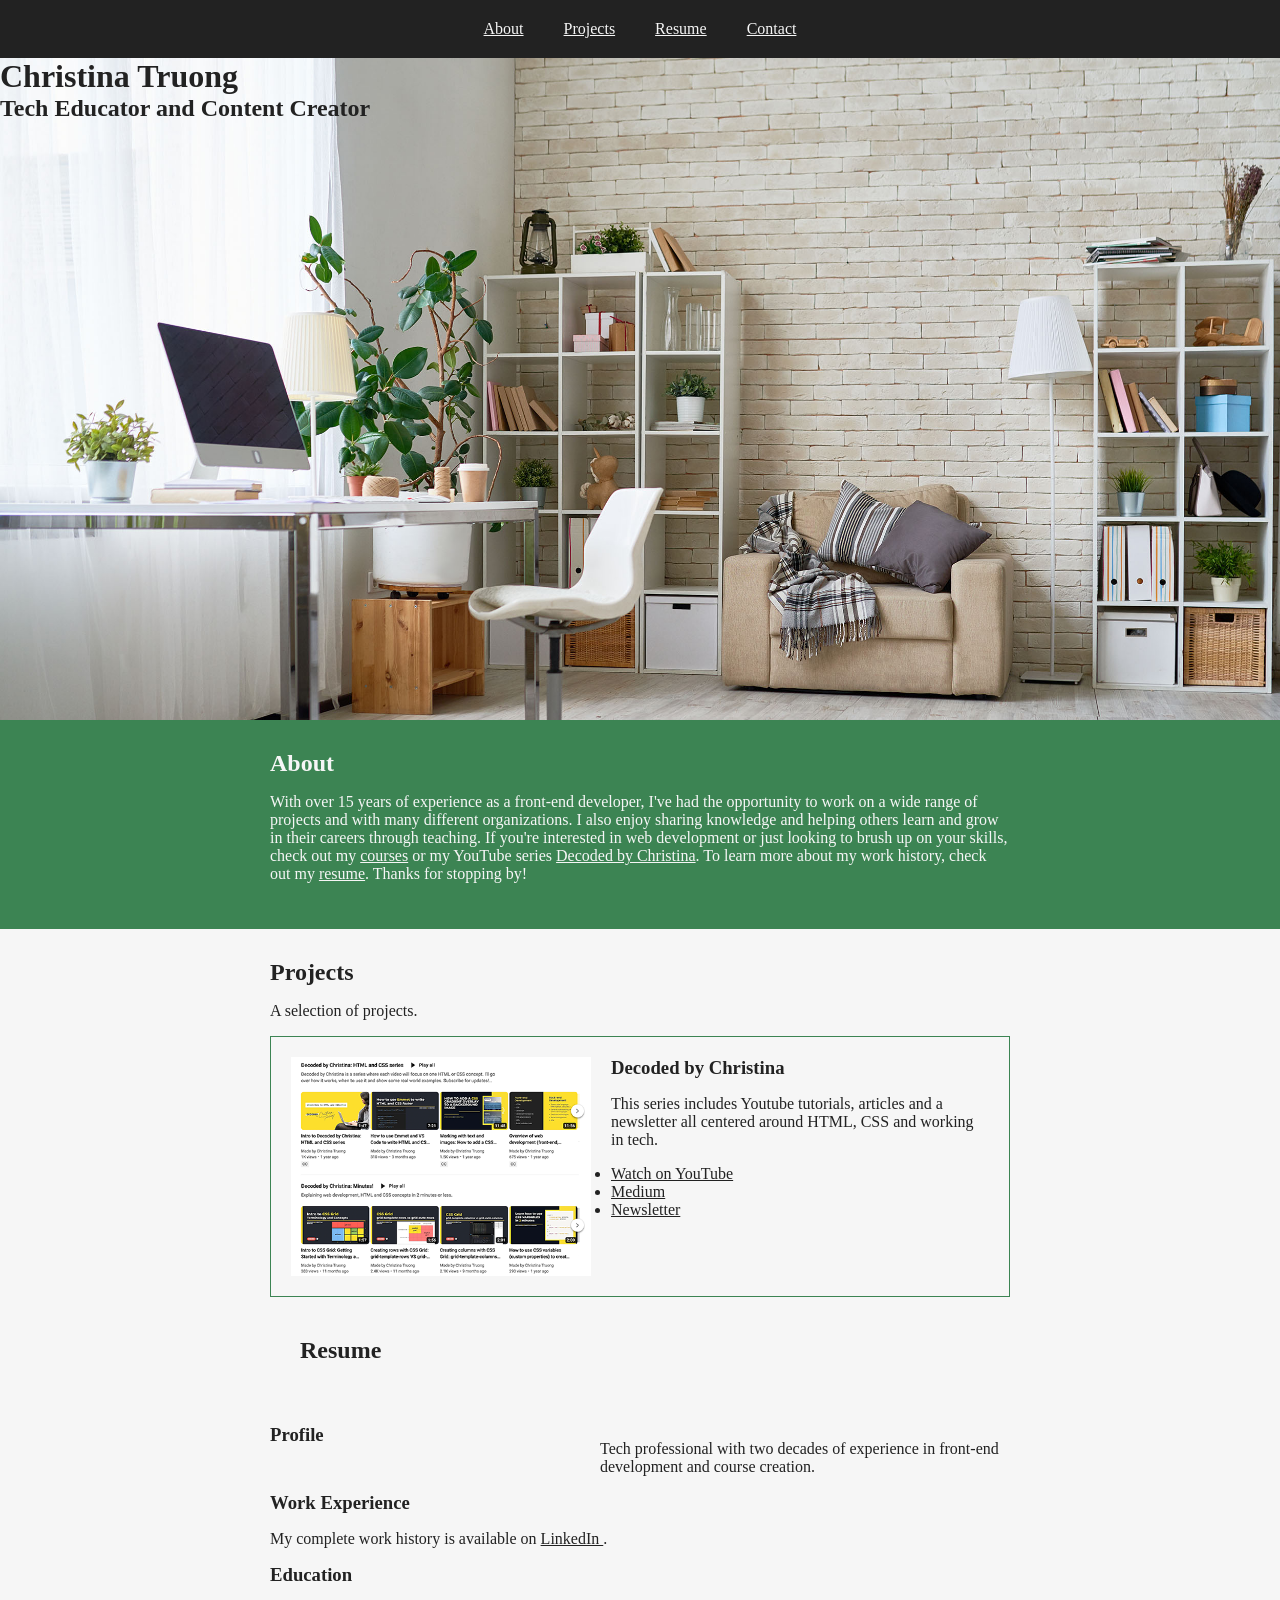
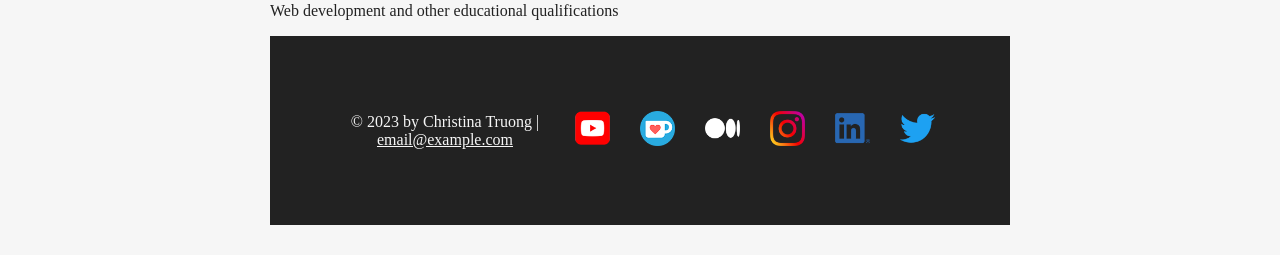
==== commit 566542d1: "Improve responsive homepage spacing and footer layout Adjust homepage spacing for smaller screens Ce" ====
--- a/index.html
+++ b/index.html
@@ -54,27 +54,13 @@
     <section id="projects" class="content-wrap">
       <h2>Projects</h2>
       <p>A selection of projects.</p>
+      <div class="project-wrapper">
       <section class="projects">
-  <h2>Projects</h2>
-  <p>Here is an introduction to my projects.</p>
+      
+     </section>
+      </div>
 
-  <!-- Start grid wrapper -->
-  <div class="project-wrapper">
-
-    <div class="project-item">
-      <!-- First project content -->
-    </div>
-
-    <div class="project-item">
-      <!-- Second project content -->
-    </div>
-
-    <!-- Add any remaining project items here -->
-
-  </div>
-  <!-- End grid wrapper -->
-
-</section>
+ 
 
       <!-- Project 1-->
       <section class="project-item">
@@ -92,6 +78,7 @@
           This series includes Youtube tutorials, articles and a newsletter all
           centered around HTML, CSS and working in tech.
         </p>
+        </div>
         <ul>
           <li>
             <a href="https://www.youtube.com/@madebychristina" target="_blank"
@@ -110,6 +97,7 @@
             </li>
           </ul>
       </section>
+      
     <!--resume-->
     <section id="resume" class="resume bg-light content-wrap">
       <h2>Resume</h2>
--- a/css/styles.css
+++ b/css/styles.css
@@ -92,7 +92,15 @@
   display: inline-block;
   padding: 20px;
 }
-
+@media screen and (max-width: 650px) {
+  .home .content-wrap {
+    padding: 10px;
+  }
+
+  .home .bg-primary .content-wrap {
+    padding: 20px;
+  }
+}
 
 /* RESUME
 ------------------------------------*/
@@ -105,6 +113,20 @@
   display: grid;
   grid-template-columns: 300px 1fr;
   gap: 30px;
+}
+/* Header: small screens */
+@media screen and (max-width: 500px) {
+  .resume header::before {
+    height: 200px;
+  }
+
+  .resume header h1 {
+    font-size: 5rem;
+  }
+
+  .resume header h2 {
+    font-size: 2.6rem;
+  }
 }
 
 /* Profile
@@ -123,11 +145,7 @@
     max-width: 100%;
     height: auto;
 }
-.project-item {
-  display: grid;
-  grid-template-columns: repeat(2, 1fr);
-  column-gap: 20px;
-}
+
 @media screen and (min-width: 860px) {
   /* Styles for screens 860px and wider */
 }
@@ -146,12 +164,24 @@
     margin-right: 20px;
   }
 }
-
-/* Medium screens: 650px–859px */
+/* Large screens */
+@media screen and (min-width: 860px) {
+  .project-item {
+    display: flow-root;
+  }
+
+  .project-item img {
+    float: left;
+    width: 300px;
+    margin-right: 20px;
+  }
+}
+
+/* Medium screens: two-column layout */
 @media screen and (min-width: 650px) and (max-width: 859px) {
   .project-wrapper {
     display: grid;
-    grid-template-columns: repeat(2, 1fr);
+    grid-template-columns: repeat(2, minmax(0, 1fr));
     column-gap: 20px;
   }
 
@@ -160,7 +190,7 @@
   }
 }
 
-/* Small screens: 500px and narrower */
+/* Small screens */
 @media screen and (max-width: 500px) {
   .project-item img {
     width: 100%;
@@ -174,11 +204,23 @@
 }
 
 
+
 /* Work Experience
 ------------------------------------*/
 .work-experience {
   grid-row: 1 / 3;
   grid-column: 2 / 3;
+}
+/* Work Experience: larger screens */
+@media screen and (min-width: 860px) {
+  .work-item {
+    display: grid;
+    grid-template-columns: 1fr 2fr;
+  }
+
+  .work-summary p:first-child {
+    padding-top: 0;
+  }
 }
 
 /* Education
@@ -202,3 +244,16 @@
   width: 35px;
   margin: 15px;
 }
+@media screen and (min-width: 860px) {
+  footer {
+    display: flex;
+    justify-content: space-between;
+    align-items: center;
+  }
+}
+@media screen and (max-width: 859px) {
+  footer {
+    text-align: center;
+    padding: 10px;
+  }
+}
